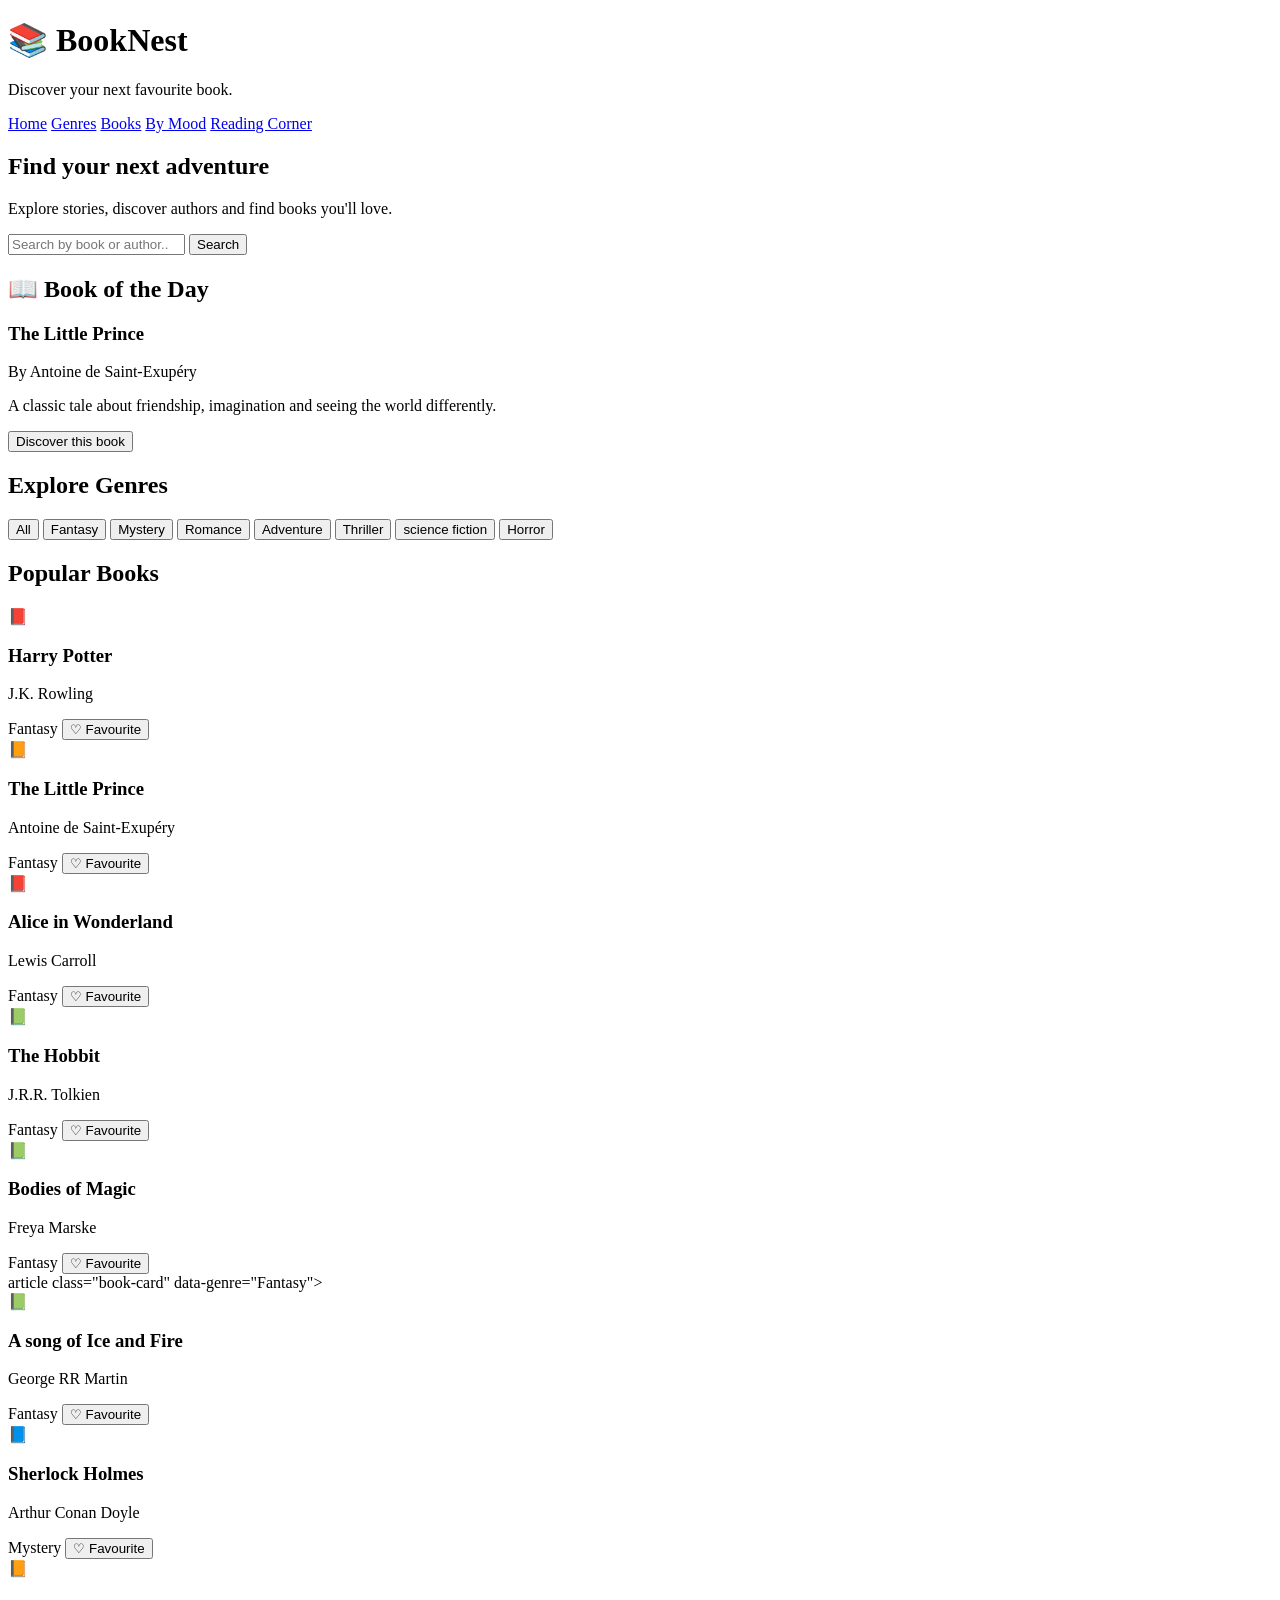
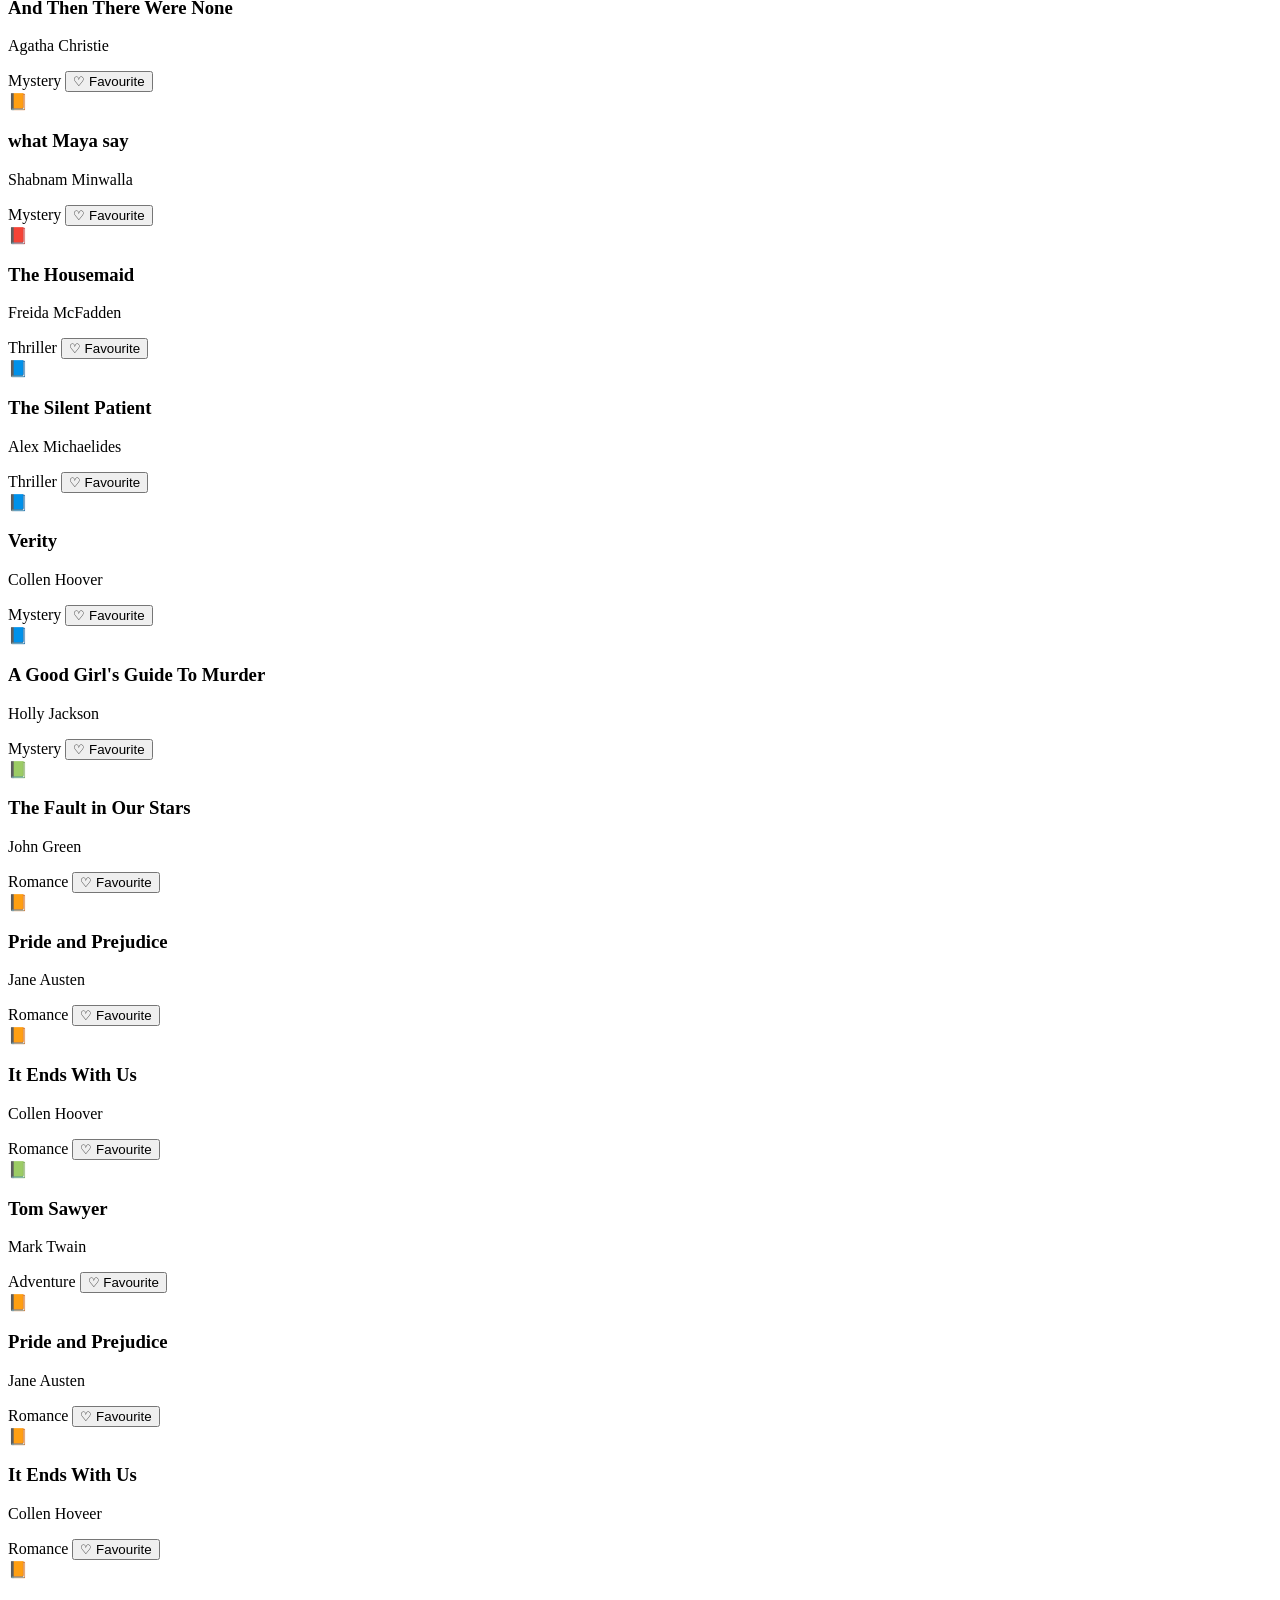
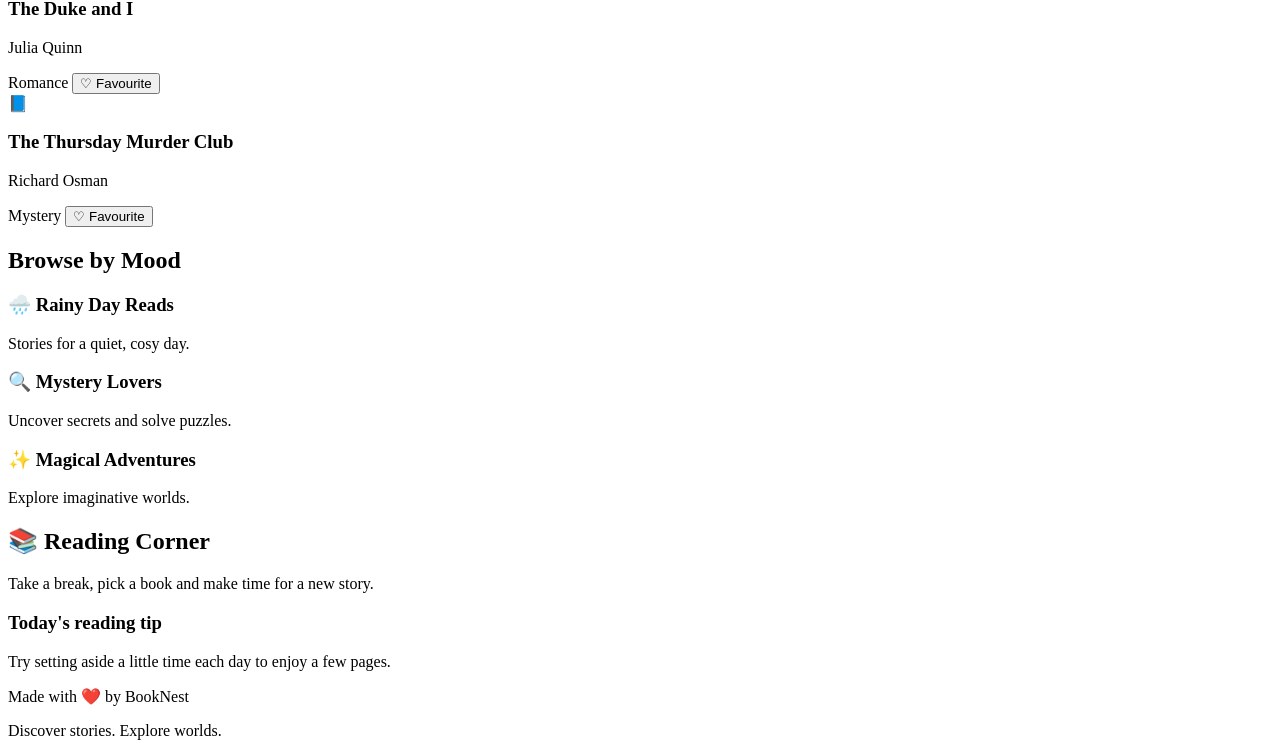
==== index.html @ 7f76382c "Initial commit" ====
<!DOCTYPE html>
<html lang="en">
<head>
    <meta charset="UTF-8">
    <meta name="viewport" content="width=device-width, initial-scale=1.0">
    <title>BookNest | Discover Your Next Read</title>
    <link rel="stylesheet" href="style.css">
</head>
<body>

    <header>
        <h1>📚 BookNest</h1>
        <p>Discover your next favourite book.</p>
        <nav>
            <a href="#home">Home</a>
            <a href="#genres">Genres</a>
            <a href="#books">Books</a>
            <a href="#moods">By Mood</a>
            <a href="#reading">Reading Corner</a>
        </nav>
        </header>

    <main id="home">
        <section class="search-section">
            <h2>Find your next adventure</h2>
            <p>Explore stories, discover authors and find books you'll love.</p>
            <input type="search" id="search"
                placeholder="Search by book or author...">
            <button type="button" id="searchButton">Search</button>
        </section>

        <section class="daily-book">
            <h2>📖 Book of the Day</h2>
            <h3>The Little Prince</h3>
            <p>By Antoine de Saint-Exupéry</p>
            <p>A classic tale about friendship, imagination and seeing the world differently.</p>
            <button type="button">Discover this book</button>
        </section>

        <section id="genres" class="genres">
            <h2>Explore Genres</h2>
            <button type="button" data-genre="All">All</button>
            <button type="button" data-genre="Fantasy">Fantasy</button>
            <button type="button" data-genre="Mystery">Mystery</button>
            <button type="button" data-genre="Romance">Romance</button>
            <button type="button" data-genre="Adventure">Adventure</button>
            <button type="button" data-genre="Thriller">Thriller</button>
            <button type="button" data-genre="Scifi">science fiction</button>
            <button type="button" data-genre="Horror">Horror</button>



        </section>

        <section id="books" class="book-section">
            <h2>Popular Books</h2>
            <div class="book-container">
                <article class="book-card" data-genre="Fantasy">
                    <div class="book-cover">📕</div>
                    <h3>Harry Potter</h3>
                    <p>J.K. Rowling</p>
                    <span>Fantasy</span>
                    <button type="button" class="favorite">♡ Favourite</button>
                </article>

                <article class="book-card" data-genre="Fantasy">
                    <div class="book-cover">📙</div>
                    <h3>The Little Prince</h3>
                    <p>Antoine de Saint-Exupéry</p>
                    <span>Fantasy</span>
                    <button type="button" class="favorite">♡ Favourite</button>
                </article>

                <article class="book-card" data-genre="Fantasy">
                    <div class="book-cover">📕</div>
                    <h3>Alice in Wonderland</h3>
                    <p>Lewis Carroll</p>
                    <span>Fantasy</span>
                    <button type="button" class="favorite">♡ Favourite</button>
                </article>


                <article class="book-card" data-genre="Fantasy">
                    <div class="book-cover">📗</div>
                    <h3>The Hobbit</h3>
                    <p>J.R.R. Tolkien</p>
                    <span>Fantasy</span>
                    <button type="button" class="favorite">♡ Favourite</button>
                </article>


                <article class="book-card" data-genre="Fantasy">
                    <div class="book-cover">📗</div>
                    <h3>Bodies of Magic</h3>
                    <p>Freya Marske</p>
                    <span>Fantasy</span>
                    <button type="button" class="favorite">♡ Favourite</button>
                </article>

                article class="book-card" data-genre="Fantasy">
                    <div class="book-cover">📗</div>
                    <h3>A song of Ice and Fire</h3>
                    <p>George RR Martin</p>
                    <span>Fantasy</span>
                    <button type="button" class="favorite">♡ Favourite</button>
                </article>

                 <article class="book-card" data-genre="Mystery">
                    <div class="book-cover">📘</div>
                    <h3>Sherlock Holmes</h3>
                    <p>Arthur Conan Doyle</p>
                    <span>Mystery</span>
                    <button type="button" class="favorite">♡ Favourite</button>
                </article>

                <article class="book-card" data-genre="Mystery">
                    <div class="book-cover">📙</div>
                    <h3>And Then There Were None</h3>
                    <p>Agatha Christie</p>
                    <span>Mystery</span>
                    <button type="button" class="favorite">♡ Favourite</button>
                </article>


                <article class="book-card" data-genre="Mystery">
                    <div class="book-cover">📙</div>
                    <h3>what Maya say</h3>
                    <p>Shabnam Minwalla</p>
                    <span>Mystery</span>
                    <button type="button" class="favorite">♡ Favourite</button>
                </article>
                <article class="book-card" data-genre="Thriller">
<div class="book-cover">📕</div>
                    <h3>The Housemaid</h3>
                    <p>Freida McFadden</p>
                    <span>Thriller</span>
                    <button type="button" class="favorite">♡ Favourite</button>
                </article>

                <article class="book-card" data-genre="Thriller">
                    <div class="book-cover">📘</div>
                    <h3>The Silent Patient</h3>
                    <p>Alex Michaelides</p>
                    <span>Thriller</span>
                    <button type="button" class="favorite">♡ Favourite</button>
                </article>

                <article class="book-card" data-genre="Thriller">
                    <div class="book-cover">📘</div>
                    <h3>Verity</h3>
                    <p>Collen Hoover</p>
                    <span>Mystery</span>
                    <button type="button" class="favorite">♡ Favourite</button>
                </article>

                <article class="book-card" data-genre="Thriller">
                    <div class="book-cover">📘</div>
                    <h3>A Good Girl's Guide To Murder</h3>
                    <p>Holly Jackson</p>
                    <span>Mystery</span>
                    <button type="button" class="favorite">♡ Favourite</button>
                </article>

                <article class="book-card" data-genre="Romance">
                    <div class="book-cover">📗</div>
                    <h3>The Fault in Our Stars</h3>
                    <p>John Green</p>
                    <span>Romance</span>
                    <button type="button" class="favorite">♡ Favourite</button>
                </article>

                <article class="book-card" data-genre="Romance">
                    <div class="book-cover">📙</div>
                    <h3>Pride and Prejudice</h3>
                    <p>Jane Austen</p>
                    <span>Romance</span>
                    <button type="button" class="favorite">♡ Favourite</button>
                </article>


                <article class="book-card" data-genre="Romance">
                    <div class="book-cover">📙</div>
                    <h3>It Ends With Us</h3>
                    <p>Collen Hoover</p>
                    <span>Romance</span>
                    <button type="button" class="favorite">♡ Favourite</button>
                </article>

                
                <article class="book-card" data-genre="Adventure">
                    <div class="book-cover">📗</div>
                    <h3>Tom Sawyer</h3>
                    <p>Mark Twain</p>
                    <span>Adventure</span>
                    <button type="button" class="favorite">♡ Favourite</button>
                </article>

                <article class="book-card" data-genre="Romance">
                    <div class="book-cover">📙</div>
                    <h3>Pride and Prejudice</h3>
                    <p>Jane Austen</p>
                    <span>Romance</span>
                    <button type="button" class="favorite">♡ Favourite</button>
                </article>

                <article class="book-card" data-genre="Romance">
                    <div class="book-cover">📙</div>
                    <h3>It Ends With Us</h3>
                    <p>Collen Hoveer</p>
                    <span>Romance</span>
                    <button type="button" class="favorite">♡ Favourite</button>
                </article>


                <article class="book-card" data-genre="Romance">
                    <div class="book-cover">📙</div>
                    <h3>The Duke and I</h3>
                    <p>Julia Quinn</p>
                    <span>Romance</span>
                    <button type="button" class="favorite">♡ Favourite</button>
                </article>


                

                <article class="book-card" data-genre="Mystery">
                    <div class="book-cover">📘</div>
                    <h3>The Thursday Murder Club</h3>
                    <p>Richard Osman</p>
                    <span>Mystery</span>
                    <button type="button" class="favorite">♡ Favourite</button>
                </article>
              </div>
                
</section>

        <section id="moods" class="moods">
            <h2>Browse by Mood</h2>
            <div class="mood-container">
                <article>
                    <h3>🌧️ Rainy Day Reads</h3>
                    <p>Stories for a quiet, cosy day.</p>
                </article>
                <article>
                    <h3>🔍 Mystery Lovers</h3>
                    <p>Uncover secrets and solve puzzles.</p>
                </article>
                <article>
                    <h3>✨ Magical Adventures</h3>
                    <p>Explore imaginative worlds.</p>
                </article>
            </div>
        </section>

        <section id="reading" class="reading">
            <h2>📚 Reading Corner</h2>
            <p>Take a break, pick a book and make time for a new story.</p>
            <h3>Today's reading tip</h3>
            <p>Try setting aside a little time each day to enjoy a few pages.</p>
        </section>
    </main>

    <footer>
        <p>Made with ❤️ by BookNest</p>
        <p>Discover stories. Explore worlds.</p>
    </footer>

    <script src="script.js"></script>
</body>
</html>
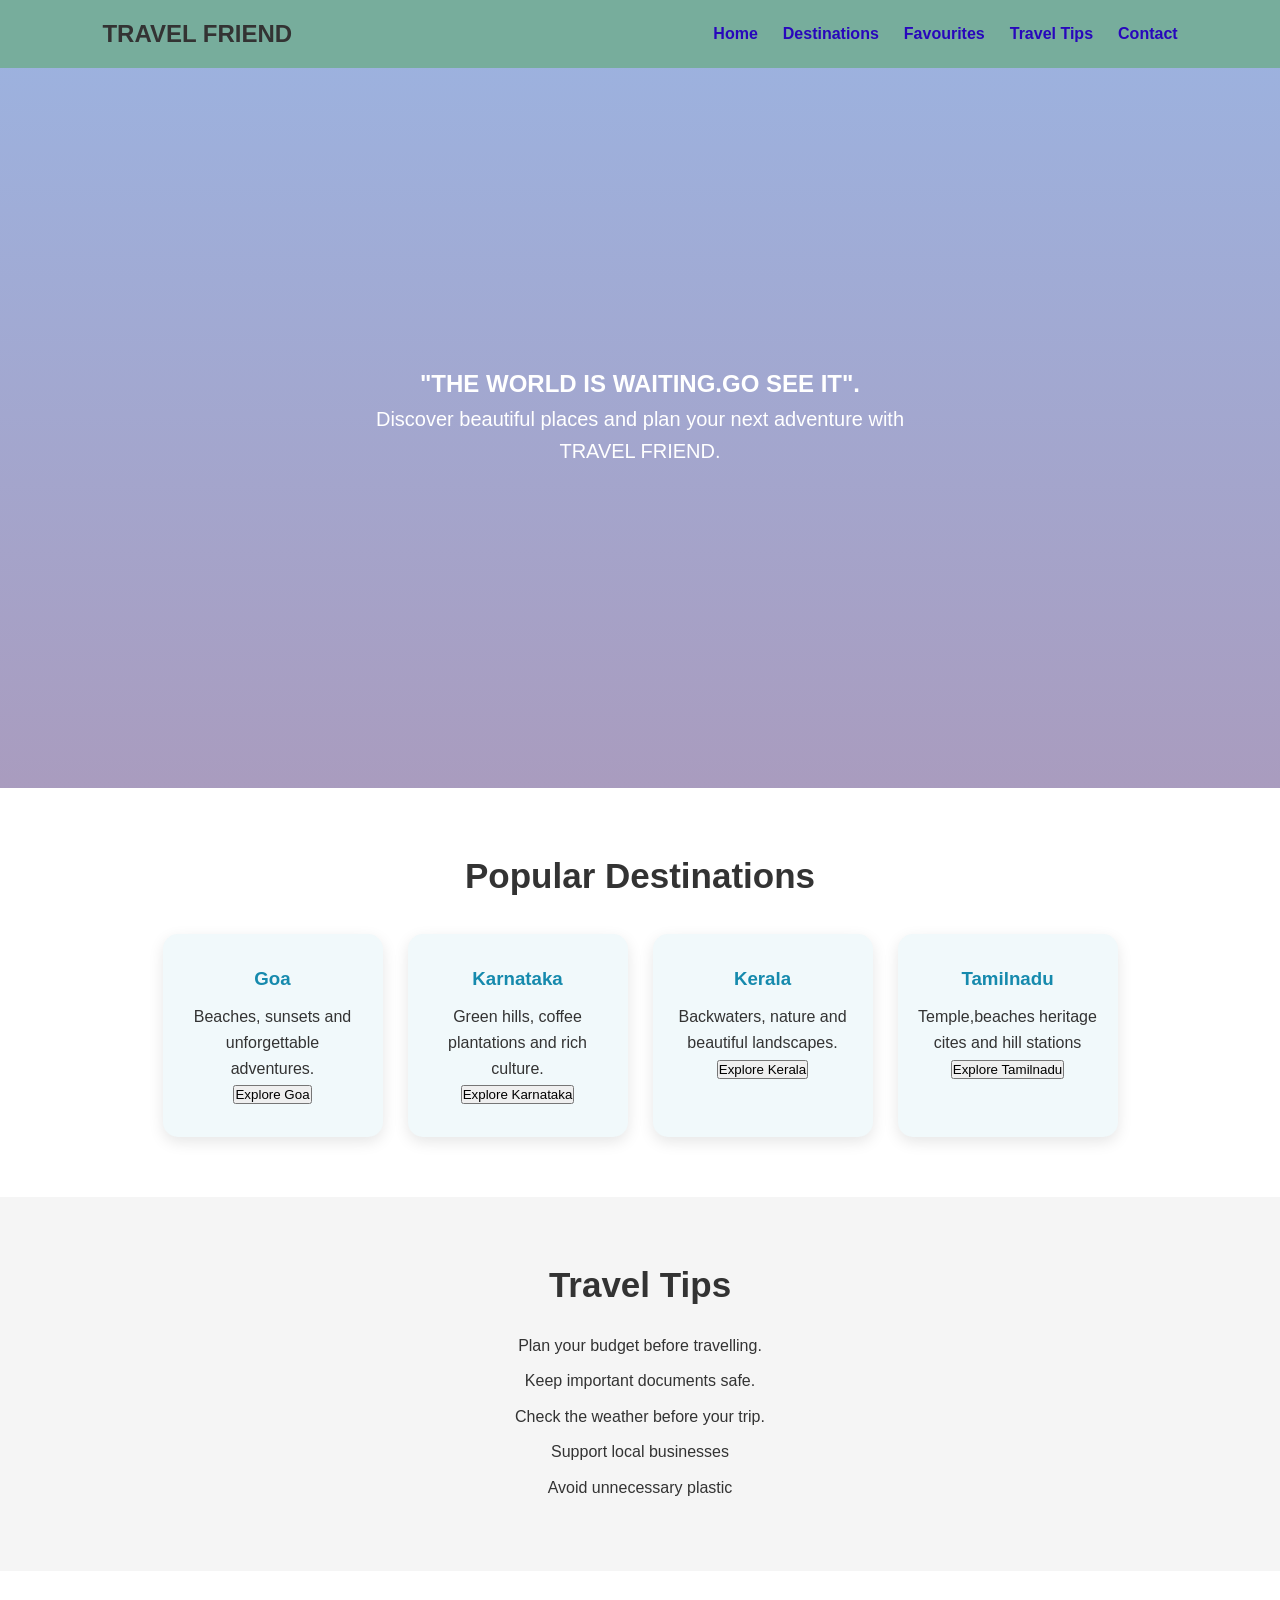
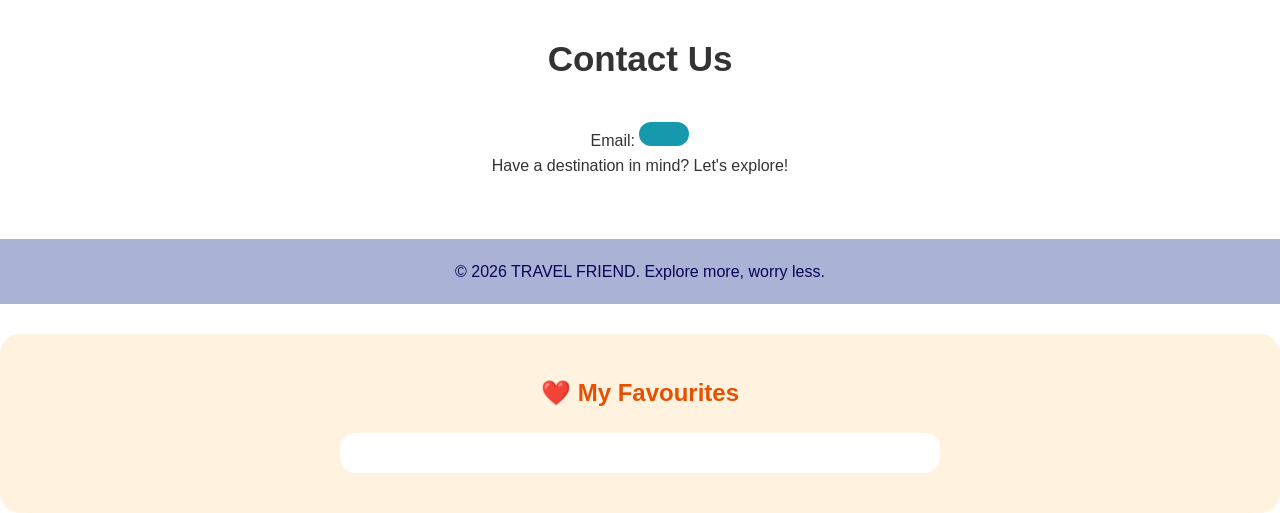
==== commit c943df3a: "travelfriend" ====
--- a/index.html
+++ b/index.html
@@ -1,273 +1,823 @@
+
 <!DOCTYPE html>
 <html lang="en">
 <head>
-    <meta charset="UTF-8">
+    <meta charset="UTF-8"> 
     <meta name="viewport" content="width=device-width, initial-scale=1.0">
-    <title>BookNest | Discover Your Next Read</title>
-    <link rel="stylesheet" href="style.css">
+
+    <title>TRAVEL FRIEND | Explore the World with Us</title>
+
+    <link rel="stylesheet"
+     href="style.css">
 </head>
+
 <body>
 
     <header>
-        <h1>📚 BookNest</h1>
-        <p>Discover your next favourite book.</p>
         <nav>
-            <a href="#home">Home</a>
-            <a href="#genres">Genres</a>
-            <a href="#books">Books</a>
-            <a href="#moods">By Mood</a>
-            <a href="#reading">Reading Corner</a>
+            <h1>TRAVEL FRIEND</h1>
+<ul>
+                <li><a href="#home">Home</a></li>
+                <li><a href="#destinations">Destinations</a></li>
+                <li><a href="#favourites">
+                    Favourites</a></li>
+                </a></li>
+                <li><a href="#tips">Travel Tips</a></li>
+                <li><a href="#contact">Contact</a></li>
+            </ul>
         </nav>
-        </header>
-
-    <main id="home">
-        <section class="search-section">
-            <h2>Find your next adventure</h2>
-            <p>Explore stories, discover authors and find books you'll love.</p>
-            <input type="search" id="search"
-                placeholder="Search by book or author...">
-            <button type="button" id="searchButton">Search</button>
-        </section>
-
-        <section class="daily-book">
-            <h2>📖 Book of the Day</h2>
-            <h3>The Little Prince</h3>
-            <p>By Antoine de Saint-Exupéry</p>
-            <p>A classic tale about friendship, imagination and seeing the world differently.</p>
-            <button type="button">Discover this book</button>
-        </section>
-
-        <section id="genres" class="genres">
-            <h2>Explore Genres</h2>
-            <button type="button" data-genre="All">All</button>
-            <button type="button" data-genre="Fantasy">Fantasy</button>
-            <button type="button" data-genre="Mystery">Mystery</button>
-            <button type="button" data-genre="Romance">Romance</button>
-            <button type="button" data-genre="Adventure">Adventure</button>
-            <button type="button" data-genre="Thriller">Thriller</button>
-            <button type="button" data-genre="Scifi">science fiction</button>
-            <button type="button" data-genre="Horror">Horror</button>
-
-
-
-        </section>
-
-        <section id="books" class="book-section">
-            <h2>Popular Books</h2>
-            <div class="book-container">
-                <article class="book-card" data-genre="Fantasy">
-                    <div class="book-cover">📕</div>
-                    <h3>Harry Potter</h3>
-                    <p>J.K. Rowling</p>
-                    <span>Fantasy</span>
-                    <button type="button" class="favorite">♡ Favourite</button>
-                </article>
-
-                <article class="book-card" data-genre="Fantasy">
-                    <div class="book-cover">📙</div>
-                    <h3>The Little Prince</h3>
-                    <p>Antoine de Saint-Exupéry</p>
-                    <span>Fantasy</span>
-                    <button type="button" class="favorite">♡ Favourite</button>
-                </article>
-
-                <article class="book-card" data-genre="Fantasy">
-                    <div class="book-cover">📕</div>
-                    <h3>Alice in Wonderland</h3>
-                    <p>Lewis Carroll</p>
-                    <span>Fantasy</span>
-                    <button type="button" class="favorite">♡ Favourite</button>
-                </article>
-
-
-                <article class="book-card" data-genre="Fantasy">
-                    <div class="book-cover">📗</div>
-                    <h3>The Hobbit</h3>
-                    <p>J.R.R. Tolkien</p>
-                    <span>Fantasy</span>
-                    <button type="button" class="favorite">♡ Favourite</button>
-                </article>
-
-
-                <article class="book-card" data-genre="Fantasy">
-                    <div class="book-cover">📗</div>
-                    <h3>Bodies of Magic</h3>
-                    <p>Freya Marske</p>
-                    <span>Fantasy</span>
-                    <button type="button" class="favorite">♡ Favourite</button>
-                </article>
-
-                article class="book-card" data-genre="Fantasy">
-                    <div class="book-cover">📗</div>
-                    <h3>A song of Ice and Fire</h3>
-                    <p>George RR Martin</p>
-                    <span>Fantasy</span>
-                    <button type="button" class="favorite">♡ Favourite</button>
-                </article>
-
-                 <article class="book-card" data-genre="Mystery">
-                    <div class="book-cover">📘</div>
-                    <h3>Sherlock Holmes</h3>
-                    <p>Arthur Conan Doyle</p>
-                    <span>Mystery</span>
-                    <button type="button" class="favorite">♡ Favourite</button>
-                </article>
-
-                <article class="book-card" data-genre="Mystery">
-                    <div class="book-cover">📙</div>
-                    <h3>And Then There Were None</h3>
-                    <p>Agatha Christie</p>
-                    <span>Mystery</span>
-                    <button type="button" class="favorite">♡ Favourite</button>
-                </article>
-
-
-                <article class="book-card" data-genre="Mystery">
-                    <div class="book-cover">📙</div>
-                    <h3>what Maya say</h3>
-                    <p>Shabnam Minwalla</p>
-                    <span>Mystery</span>
-                    <button type="button" class="favorite">♡ Favourite</button>
-                </article>
-                <article class="book-card" data-genre="Thriller">
-<div class="book-cover">📕</div>
-                    <h3>The Housemaid</h3>
-                    <p>Freida McFadden</p>
-                    <span>Thriller</span>
-                    <button type="button" class="favorite">♡ Favourite</button>
-                </article>
-
-                <article class="book-card" data-genre="Thriller">
-                    <div class="book-cover">📘</div>
-                    <h3>The Silent Patient</h3>
-                    <p>Alex Michaelides</p>
-                    <span>Thriller</span>
-                    <button type="button" class="favorite">♡ Favourite</button>
-                </article>
-
-                <article class="book-card" data-genre="Thriller">
-                    <div class="book-cover">📘</div>
-                    <h3>Verity</h3>
-                    <p>Collen Hoover</p>
-                    <span>Mystery</span>
-                    <button type="button" class="favorite">♡ Favourite</button>
-                </article>
-
-                <article class="book-card" data-genre="Thriller">
-                    <div class="book-cover">📘</div>
-                    <h3>A Good Girl's Guide To Murder</h3>
-                    <p>Holly Jackson</p>
-                    <span>Mystery</span>
-                    <button type="button" class="favorite">♡ Favourite</button>
-                </article>
-
-                <article class="book-card" data-genre="Romance">
-                    <div class="book-cover">📗</div>
-                    <h3>The Fault in Our Stars</h3>
-                    <p>John Green</p>
-                    <span>Romance</span>
-                    <button type="button" class="favorite">♡ Favourite</button>
-                </article>
-
-                <article class="book-card" data-genre="Romance">
-                    <div class="book-cover">📙</div>
-                    <h3>Pride and Prejudice</h3>
-                    <p>Jane Austen</p>
-                    <span>Romance</span>
-                    <button type="button" class="favorite">♡ Favourite</button>
-                </article>
-
-
-                <article class="book-card" data-genre="Romance">
-                    <div class="book-cover">📙</div>
-                    <h3>It Ends With Us</h3>
-                    <p>Collen Hoover</p>
-                    <span>Romance</span>
-                    <button type="button" class="favorite">♡ Favourite</button>
-                </article>
-
-                
-                <article class="book-card" data-genre="Adventure">
-                    <div class="book-cover">📗</div>
-                    <h3>Tom Sawyer</h3>
-                    <p>Mark Twain</p>
-                    <span>Adventure</span>
-                    <button type="button" class="favorite">♡ Favourite</button>
-                </article>
-
-                <article class="book-card" data-genre="Romance">
-                    <div class="book-cover">📙</div>
-                    <h3>Pride and Prejudice</h3>
-                    <p>Jane Austen</p>
-                    <span>Romance</span>
-                    <button type="button" class="favorite">♡ Favourite</button>
-                </article>
-
-                <article class="book-card" data-genre="Romance">
-                    <div class="book-cover">📙</div>
-                    <h3>It Ends With Us</h3>
-                    <p>Collen Hoveer</p>
-                    <span>Romance</span>
-                    <button type="button" class="favorite">♡ Favourite</button>
-                </article>
-
-
-                <article class="book-card" data-genre="Romance">
-                    <div class="book-cover">📙</div>
-                    <h3>The Duke and I</h3>
-                    <p>Julia Quinn</p>
-                    <span>Romance</span>
-                    <button type="button" class="favorite">♡ Favourite</button>
-                </article>
-
-
-                
-
-                <article class="book-card" data-genre="Mystery">
-                    <div class="book-cover">📘</div>
-                    <h3>The Thursday Murder Club</h3>
-                    <p>Richard Osman</p>
-                    <span>Mystery</span>
-                    <button type="button" class="favorite">♡ Favourite</button>
-                </article>
-              </div>
-                
+    </header>
+
+
+    <main>
+
+        <section id="home">
+            <h2>"THE WORLD IS WAITING.GO SEE IT".</h2>
+
+            <p>
+                Discover beautiful places and plan your next adventure
+                with TRAVEL FRIEND.
+            </p>
+
+            
 </section>
 
-        <section id="moods" class="moods">
-            <h2>Browse by Mood</h2>
-            <div class="mood-container">
-                <article>
-                    <h3>🌧️ Rainy Day Reads</h3>
-                    <p>Stories for a quiet, cosy day.</p>
-                </article>
-                <article>
-                    <h3>🔍 Mystery Lovers</h3>
-                    <p>Uncover secrets and solve puzzles.</p>
-                </article>
-                <article>
-                    <h3>✨ Magical Adventures</h3>
-                    <p>Explore imaginative worlds.</p>
-                </article>
+
+        <section id="destinations">
+
+            <h2>Popular Destinations</h2>
+
+            <div class="destination-container">
+
+                <div class="destination-card">
+                    <h3>Goa</h3>
+                    <p>Beaches, sunsets and unforgettable adventures.</p>
+                    <button 
+                    onclick="showGoa()">Explore Goa </button>
+                </div>
+
+                <div class="destination-card">
+                    <h3>Karnataka</h3>
+                    <p>Green hills, coffee plantations and rich culture.</p>
+                    <button
+                    onclick="showKarnataka()">Explore Karnataka</button>
+                    
+                </div>
+
+<div class="destination-card">
+                    <h3>Kerala</h3>
+                    <p>Backwaters, nature and beautiful landscapes.</p>
+                    <button
+                    onclick="showKerala()">Explore Kerala</button>
+                </div>
+<div class="destination-card">
+             <h3>Tamilnadu</h3>
+             <p>Temple,beaches heritage cites and hill stations</p>
+             <button
+               onclick="showTamilnadu()">Explore Tamilnadu</button>
+             </div>
             </div>
         </section>
-
-        <section id="reading" class="reading">
-            <h2>📚 Reading Corner</h2>
-            <p>Take a break, pick a book and make time for a new story.</p>
-            <h3>Today's reading tip</h3>
-            <p>Try setting aside a little time each day to enjoy a few pages.</p>
+<!-- Goa Details Section -->
+
+            
+        
+        <section id="goa-details"
+        style="display: none;">
+
+    <h2>🌴 Explore Goa</h2>
+
+    <h3>🏖️ Beaches</h3>
+
+    <div class="goa-container">
+        <!-- Palolem -->
+        <div class="goa-card"
+            data-name="Palolem Beach">
+            <img src="images/Palolembeachgoa.jpg" alt="Palolem Beach">
+            <h3>🏖️ Palolem Beach</h3>
+            <p>⭐ 4.6/5</p>
+            <p>A beautiful and peaceful beach known for its scenic coastline and sunsets.</p>
+            <button class="favorite-btn" onclick="addFavourite(this)">
+    ♡ Add to Favourites
+</button>
+        </div>
+
+        <!-- Baga -->
+        <div class="goa-card"
+            data-name="Baga Beach">
+            <img src="images/Bagabeachgoa.jpg" alt="Baga Beach">
+            <h3>🏖️ Baga Beach</h3>
+            <p>⭐ 4.3/5</p>
+            <p>A lively beach with cafés, activities and a vibrant atmosphere.</p>
+            <button class="favorite-btn" onclick="addFavourite(this)">
+    ♡ Add to Favourites
+</button>
+        </div>
+
+        <!-- Arambol -->
+        <div class="goa-card"
+            data-name="Arambol Beach">
+            <img src="images/Arambolbeachgoa.jpg" alt="Arambol Beach">
+            <h3>🌴 Arambol Beach</h3>
+            <p>⭐ 4.5/5</p>
+            <p>A relaxed beach known for its scenic surroundings and sunsets.</p>
+            <button class="favorite-btn" onclick="addFavourite(this)">
+    ♡ Add to Favourites
+</button>
+        </div>
+    </div>
+
+
+    <h3>☕ Cafés</h3>
+
+    <div class="goa-container">
+
+        <div class="goa-card"
+            data-name="Cafe de">
+            <img src="images/cafedegoa.jpg" alt="Cafe de">
+            <h3>☕ Cafe de</h3>
+            <p>₹200-1,000 per Person</p>
+            <p>Cozy cafe offering a variety of sandwitches and coffee</p>
+            <p>⭐ 4.4/5</p>
+            <button class="favorite-btn" onclick="addFavourite(this)">
+    ♡ Add to Favourites
+</button>
+        </div>
+
+        <div class="goa-card"
+            data-name="Antonica Cafe">
+            <img src="images/Antoniccafegoa.jpg" alt="Antonica Cafe">
+            <h3>☕ Antonica Cafe</h3>
+            <P>₹400-1500 per Person</P>
+            <p>Bali inspired Asthetics with open air decks and roof seatings</p>
+            <p>⭐ 4.3/5</p>
+            <button class="favorite-btn" onclick="addFavourite(this)">
+    ♡ Add to Favourites
+</button>
+        </div>
+
+    </div>
+
+
+    <h3>🌊 Water Rides & Experiences</h3>
+
+    <div class="goa-container">
+
+        <div class="goa-card"
+            data-name="Konkan Explores">
+            <img src="images/konkanexplorers.jpg" alt="Konkan Explores">
+            <h3>🚤 Konkan Explores</h3>
+            <p>Professional Goan tour operator providing guided yacht cruises,kayaking,and paddleboarding adventures</p>
+            <p>⭐ 4.5/5</p>
+            <button class="favorite-btn" onclick="addFavourite(this)">
+    ♡ Add to Favourites
+</button>
+        </div>
+
+        <div class="goa-card"
+            data-name="Jet Flyers">
+            <img src="images/jetflyer.jpg" alt="Jet Flyers">
+            <h3>🚀 Jet Flyers</h3>
+            <p>Start from ₹1,500</p>
+            <p>Offers Jetflyer water-Propplrd jetpack experience starting at ₹3,899 per person for 10 mins to 20 mins session</p>
+            <p>⭐ 4.4/5</p>
+            <button class="favorite-btn" onclick="addFavourite(this)">
+    ♡ Add to Favourites
+</button>
+        </div>
+
+        <div class="goa-card"
+            data-name="Scuba Diving">
+            <img src="images/scuba.jpg" alt="Scuba Diving">
+            <h3>🤿 Scuba Diving</h3>
+            <p>₹1,200-1700 per Person for single day experience </p>
+            <P>Professional certification course ranges from ₹23,000-36,000</P>
+            <p>⭐ 4.5/5</p>
+            <button class="favorite-btn" onclick="addFavourite(this)">
+    ♡ Add to Favourites
+</button>
+        </div>
+
+    </div>
+    
+    <!-- VIEWPOINTS -->
+
+    <h3>🌅 Viewpoints & Scenic Places</h3>
+
+    <div class="goa-container">
+
+        <div class="goa-card"
+            data-name="Dona Paula">
+            <img src="images/donapaula.jpg" alt="Dona Paula">
+            <h3>🌅 Dona Paula</h3>
+            <p>Beautiful sea views and a popular scenic spot in Goa.</p>
+            <button class="favorite-btn" onclick="addFavourite(this)">
+    ♡ Add to Favourites
+</button>
+        </div>
+
+        <div class="goa-card"
+            data-name="Chapora Fort">
+            <img src="images/chaporafort.jpg" alt="Chapora Fort">
+            <h3>🏰 Chapora Fort</h3>
+            <p>Historic fort offering beautiful views of the coastline.</p>
+            <button class="favorite-btn" onclick="addFavourite(this)">
+    ♡ Add to Favourites
+</button>
+        </div>
+
+        <div class="goa-card"
+            data-name="Fort Aguada">
+            <img src="images/aguadagoa.jpg" alt="Fort Aguada">
+            <h3>🏰 Fort Aguada</h3>
+            <p>A historic fort with views of the Arabian Sea.</p>
+            <button class="favorite-btn" onclick="addFavourite(this)">
+    ♡ Add to Favourites
+</button>
+        </div>
+
+        <div class="goa-card"
+            data-name="Cabo de Rama">
+            <img src="images/caboderama.jpg" alt="Cabo de Rama">
+            <h3>🌊 Cabo de Rama</h3>
+            <p>A scenic coastal location surrounded by nature.</p>
+            <button class="favorite-btn" onclick="addFavourite(this)">
+    ♡ Add to Favourites
+</button>
+        </div>
+
+    </div>
+
+
+    <!-- FAMOUS CHURCHES -->
+
+    <h3>⛪ Famous Churches</h3>
+
+    <div class="goa-container">
+
+        <div class="goa-card"
+            data-name="Basilica of Bom Jesus">
+            <img src="images/basilica.jpg" alt="Basilica of Bom Jesus">
+            <h3>⛪ Basilica of Bom Jesus</h3>
+            <p>One of Goa's most famous historic churches.</p>
+            <button class="favorite-btn" onclick="addFavourite(this)">
+    ♡ Add to Favourites
+</button>
+        </div>
+
+        <div class="goa-card"
+            data-name="Se Cathedral">
+            <img src="images/secathedral.jpg" alt="Se Cathedral">
+            <h3>⛪ Se Cathedral</h3>
+            <p>A magnificent historic church in Old Goa.</p>
+            <button class="favorite-btn" onclick="addFavourite(this)">
+    ♡ Add to Favourites
+</button>
+        </div>
+
+        <div class="goa-card"
+            data-name=" Our Lady of Immaculate Conception">
+            <img src="images/ourlady.jpg" alt="Panaji Church">
+            <h3>⛪ Our Lady of Immaculate Conception</h3>
+            <p>A famous church and landmark in Panaji.</p>
+            <button class="favorite-btn" onclick="addFavourite(this)">
+    ♡ Add to Favourites
+</button>
+        </div>
+
+        <div class="goa-card"
+            data-name="St. Alex Church">
+            <img src="images/alexchurch.jpg" alt="St Alex Church">
+            <h3>⛪ St. Alex Church</h3>
+            <p>A beautiful historic church in Goa.</p>
+            <button class="favorite-btn" onclick="addFavourite(this)">
+    ♡ Add to Favourites
+</button>
+        </div>
+
+    </div>
+
+
+    <!-- WATERFALLS -->
+
+    <h3>💦 Waterfalls</h3>
+
+    <div class="goa-container">
+
+        <div class="goa-card"
+            data-name="Dudhsagar Waterfalls">
+            <img src="images/dudhsagarfalls.jpg" alt="Dudhsagar Waterfalls">
+            <h3>💦 Dudhsagar Waterfalls</h3>
+            <p>One of Goa's most famous natural attractions.</p>
+            <button class="favorite-btn" onclick="addFavourite(this)">
+    ♡ Add to Favourites
+</button>
+        </div>
+
+        <div class="goa-card"
+            data-name="Tambdi Surla Waterfall">
+            <img src="images/tambdifalls.jpg" alt="Tambdi Surla Waterfall">
+            <h3>💦 Tambdi Surla Waterfall</h3>
+            <p>A beautiful waterfall surrounded by greenery.</p>
+            <button class="favorite-btn" onclick="addFavourite(this)">
+    ♡ Add to Favourites
+</button>
+        </div>
+
+        <div class="goa-card"
+            data-name="Harvalem Waterfall">
+            <img src="images/harvalemfalls.jpg" alt="Harvalem Waterfall">
+            <h3>💦 Harvalem Waterfall</h3>
+            <p>A scenic waterfall surrounded by lush green surroundings.</p>
+            <button class="favorite-btn" onclick="addFavourite(this)">
+    ♡ Add to Favourites
+</button>
+        </div>
+
+    </div>
+
+
+    <!-- HERITAGE & CITIES -->
+
+    <h3>🏛️ Heritage & Cities</h3>
+
+    <div class="goa-container">
+
+        <div class="goa-card"
+            data-name="Old Goa">
+            
+            <img src="images/ooldgoa.jpg" alt="Old Goa">
+            <h3>🏛️ Old Goa</h3>
+            <p>Explore Goa's historic churches, monuments and heritage.</p>
+            <button class="favorite-btn" onclick="addFavourite(this)">
+    ♡ Add to Favourites
+</button>
+        </div>
+
+        <div class="goa-card"
+            data-name="Panaji">
+            <img src="images/panaji.jpg" alt="Panaji">
+            <h3>🏙️ Panaji</h3>
+            <p>Goa's capital city, known for its heritage streets and riverside views.</p>
+            <button class="favorite-btn" onclick="addFavourite(this)">
+    ♡ Add to Favourites
+</button>
+        </div>
+
+        <div class="goa-card"
+            data-name="Fontainhas">
+            <img src="images/font.jpg" alt="Fontainhas">
+            <h3>🏘️ Fontainhas</h3>
+            <p>Explore colourful Portuguese-style houses and heritage streets.</p>
+            <button class="favorite-btn" onclick="addFavourite(this)">
+    ♡ Add to Favourites
+</button>
+        
+    </section>
+
+
+<section id="kerala-details"
+style="display: none;">
+   
+    <h2>🌴 Explore Kerala</h2>
+
+    <!-- BEACHES -->
+    <h3>🏖️ Beaches</h3>
+
+    <div class="kerala-container">
+
+        <div class="kerala-card"
+            data-name="Varkala Beach">
+            <img src="images/varkalabeachkerala.jpg" alt="Varkala Beach">
+            <h3>🏖️ Varkala Beach</h3>
+            <p>Famous for its dramatic cliffside views and beautiful coastline.</p>
+            <button class="favorite-btn" onclick="addFavourite(this)">
+    ♡ Add to Favourites
+</button>
+        </div>
+
+        <div class="kerala-card"
+            data-name="Kovalam Beach">
+            <img src="images/kovalambeachkerala.jpg" alt="Kovalam Beach">
+            <h3>🏖️ Kovalam Beach</h3>
+            <p>A popular beach destination known for its coastal scenery.</p>
+            <button class="favorite-btn" onclick="addFavourite(this)">
+    ♡ Add to Favourites
+</button>
+        </div>
+
+        <div class="kerala-card"
+            data-name="Cherai Beach">
+            <img src="images/ccherai.jpg" alt="Bekal Beach">
+            <h3>🏖️ Cherai Beach</h3>
+            <p>A scenic beach near the Cherai beach.</p>
+            <button class="favorite-btn" onclick="addFavourite(this)">
+    ♡ Add to Favourites
+</button>
+        </div>
+
+    </div>
+
+
+    <!-- BACKWATERS -->
+    <h3>🚤 Backwaters</h3>
+
+    <div class="kerala-container">
+
+        <div class="kerala-card"
+            data-name=" Alappuzha Backwaters">
+            <img src="images/alleppeybackwaters.jpg" alt="Alappuzha Backwaters">
+            <h3>🚤 Alappuzha Backwaters</h3>
+            <p>Explore Kerala's famous waterways and traditional houseboats.</p>
+            <button class="favorite-btn" onclick="addFavourite(this)">
+    ♡ Add to Favourites
+</button>
+        </div>
+
+        <div class="kerala-card"
+            data-name="Kumarakom">
+            <img src="images/kumarakombackwaterskerala.jpg" alt="Kumarakom">
+            <h3>🌴 Kumarakom</h3>
+            <p>A peaceful backwater destination beside Vembanad Lake.</p>
+            <button class="favorite-btn" onclick="addFavourite(this)">
+    ♡ Add to Favourites
+</button>
+        </div>
+
+        <div class="kerala-card"
+            data-name="Ashtamudi Lake">
+            <img src="images/ashtamudibackwatres.jpg" alt="Ashtamudi Lake">
+            <h3>🌊 Ashtamudi Lake</h3>
+            <p>A beautiful lake and major backwater destination in Kollam.</p>
+            <button class="favorite-btn" onclick="addFavourite(this)">
+    ♡ Add to Favourites
+</button>
+        </div>
+
+    </div>
+
+
+    <!-- HERITAGE -->
+    <h3>🏛️ Heritage Sites</h3>
+
+    <div class="kerala-container">
+
+        <div class="kerala-card"
+            data-name="Palakkad Fort">
+            <img src="images/palakkadfort.jpg" alt="Palakkad fort">
+            <h3>🏛️ Palakkad Fort</h3>
+            <p>Explore historic streets, colonial architecture and cultural landmarks.</p>
+            <button class="favorite-btn" onclick="addFavourite(this)">
+    ♡ Add to Favourites
+</button>
+        </div>
+
+        <div class="kerala-card"
+          data-name="Bekal Fort">
+            <img src="images/bekalfortkerala.jpg" alt="Bekal Fort">
+            <h3>🏰 Bekal Fort</h3>
+            <p>A historic coastal fort overlooking the Arabian Sea.</p>
+            <button class="favorite-btn" onclick="addFavourite(this)">
+    ♡ Add to Favourites
+</button>
+        </div>
+
+        <div class="kerala-card"
+        data-name="Edukki caves">
+            <img src="images/edukkicaves.jpg" alt="Edukki caves">
+            <h3>🪨 Edukki caves</h3>
+            <p>Famous for ancient rock carvings and archaeological importance.</p>
+            <button class="favorite-btn" onclick="addFavourite(this)">
+    ♡ Add to Favourites
+</button>
+        </div>
+
+    </div>
+
+
+    <!-- HILL STATIONS -->
+    <h3>⛰️ Hill Stations</h3>
+
+    <div class="kerala-container">
+
+        <div class="goa-card"
+            data-name="Munnar">
+            <img src="images/munnar.jpg" alt="Munnar">
+            <h3>⛰️ Munnar</h3>
+            <p>Famous for tea plantations, misty hills and scenic landscapes.</p>
+            <button class="favorite-btn" onclick="addFavourite(this)">
+    ♡ Add to Favourites
+</button>
+        </div>
+
+        <div class="kerala-card"
+            data-name="Wayanad">
+            <img src="images/wayanad.jpg" alt="Wayanad">
+            <h3>🌿 Wayanad</h3>
+            <p>A green hill region known for forests, plantations and nature.</p>
+            <button class="favorite-btn" onclick="addFavourite(this)">
+    ♡ Add to Favourites
+</button>
+        </div>
+
+        <div class="kerala-card"
+            data-name="Vagamon">
+            <img src="images/vagamon.jpg" alt="Vagamon">
+            <h3>🌄 Vagamon</h3>
+            <p>A peaceful hill destination surrounded by green landscapes.</p>
+            <button class="favorite-btn" onclick="addFavourite(this)">
+    ♡ Add to Favourites
+</button>
+        </div>
+
+    </div>
+    </section>
+
+    <section id="karnataka-details" 
+    style="display: none;">
+
+    <h2>🌿 Explore Karnataka</h2>
+
+    <!-- Historic Places -->
+    <h3>🏛️ Historic Places</h3>
+
+    <div class="karnataka-container">
+
+        <div class="karnataka-card"
+            data-name="Hampi">
+            <img src="images/hampi.jpg" alt="Hampi">
+            <h4>Hampi</h4>
+            <p>Explore ancient ruins, temples and the fascinating history of the Vijayanagara Empire.</p>
+            <button class="favorite-btn" onclick="addFavourite(this)">
+    ♡ Add to Favourites
+</button>
+        </div>
+        
+</button>
+
+        <div class="karnataka-card"
+            data-name="Mysore Palace">
+            <img src="images/mysorepalace.jpg" alt="Mysore Palace">
+            <h4>Mysore Palace</h4>
+            <p>A magnificent palace known for its royal architecture and rich heritage.</p>
+            <button class="favorite-btn" onclick="addFavourite(this)">
+    ♡ Add to Favourites
+</button>
+        </div>
+        
+</button>
+
+        <div class="karnataka-card"
+        data-name="Badami Caves">
+            <img src="images/badamicaves.jpg" alt="Badami Caves">
+            <h4>Badami Caves</h4>
+            <p>Discover impressive rock-cut caves and ancient temple architecture.</p>
+            <button class="favorite-btn" onclick="addFavourite(this)">
+    ♡ Add to Favourites
+</button>
+        </div>
+
+    </div>
+
+
+    <!-- Viewpoints and Hill Stations -->
+    <h3>⛰️ Viewpoints & Hill Stations</h3>
+
+    <div class="karnataka-container">
+
+        <div class="karnataka-card"
+            data-name="Chikmagaluru">
+            <img src="images/chikmagakur.jpg" alt="Chikmagalur">
+            <h4>Chikmagaluru</h4>
+            <p>Enjoy beautiful hills, coffee plantations and peaceful mountain views.</p>
+            <button class="favorite-btn" onclick="addFavourite(this)">
+    ♡ Add to Favourites
+</button>
+        </div>
+
+        <div class="karnataka-card"
+        data-name="Kudremukha">
+            <img src="images/kudremukha.jpg" alt="Kudremukh">
+            <h4>Kudremukha</h4>
+            <p>A scenic mountain region surrounded by green landscapes and forests.</p>
+            <button class="favorite-btn" onclick="addFavourite(this)">
+    ♡ Add to Favourites
+</button>
+        </div>
+
+        <div class="karnataka-card"
+        data-name="Nandi Hills">
+            <img src="images/nandihills.jpg" alt="Nandi Hills">
+            <h4>Nandi Hills</h4>
+            <p>A popular viewpoint offering beautiful sunrise and hilltop views.</p>
+            <button class="favorite-btn" onclick="addFavourite(this)">
+    ♡ Add to Favourites
+</button>
+        </div>
+
+    </div>
+
+
+    <!-- Wildlife and Nature Sanctuaries -->
+    <h3>🐘 Wildlife & Nature Sanctuaries</h3>
+
+    <div class="karnataka-container">
+
+        <div class="karnataka-card"
+            data-name="Bandipura National Park">
+            <img src="images/bandipura.jpg" alt="Bandipur National Park">
+            <h4>Bandipura National Park</h4>
+            <p>Explore forests and discover Karnataka's diverse wildlife.</p>
+            <button class="favorite-btn" onclick="addFavourite(this)">
+    ♡ Add to Favourites
+</button>
+        </div>
+
+        <div class="karnataka-card"
+            data-name="Nagarahole National Park">
+            <img src="images/nagarahole.jpg" alt="Nagarhole National Park">
+            <h4>Nagarahole National Park</h4>
+            <p>A beautiful wildlife destination known for its forests and animals.</p>
+            <button class="favorite-btn" onclick="addFavourite(this)">
+    ♡ Add to Favourites
+</button>
+        </div>
+
+        <div class="karnataka-card"
+        data-name="Bhadra Wildlife Sanctuary">
+            <img src="images/bhadra.jpg" alt="Bhadra Wildlife Sanctuary">
+            <h4>Bhadra Wildlife Sanctuary</h4>
+            <p>Enjoy rich forests, wildlife and scenic natural surroundings.</p>
+            <button class="favorite-btn" onclick="addFavourite(this)">
+    ♡ Add to Favourites
+</button>
+        </div>
+    </div>
+    </section>
+
+<!-- TAMIL NADU DETAILS -->
+<section id="tamilnadu-details" 
+style="display: none;">
+
+    <h2>🌺 Explore Tamil Nadu</h2>
+
+    <!-- CATEGORY 1: HILL STATIONS -->
+    <h3>⛰️ Hill Stations</h3>
+
+    <div class="tamilnadu-container">
+
+        <div class="tamilnadu-card"
+         data-name="Ooty">
+            <img src="images/ooty.jpg" alt="Ooty">
+            <h4>Ooty</h4>
+            <p>Discover green hills, tea gardens and beautiful mountain views.</p>
+            <button class="favorite-btn" onclick="addFavourite(this)">
+                ♡ Add to Favourites
+            </button>
+        </div>
+
+        <div class="tamilnadu-card" data-name="Kodaikanal">
+            <img src="images/kodaikanal.jpg" alt="Kodaikanal">
+            <h4>Kodaikanal</h4>
+            <p>Enjoy misty hills, a scenic lake and peaceful surroundings.</p>
+            <button class="favorite-btn" onclick="addFavourite(this)">
+                ♡ Add to Favourites
+            </button>
+        </div>
+
+        <div class="tamilnadu-card" data-name="Yercaud">
+            <img src="images/yelagiri.jpg" alt="Yelagiri">
+            <h4>Yelagiri</h4>
+            <p>Explore coffee plantations and scenic forest viewpoints.</p>
+            <button class="favorite-btn" onclick="addFavourite(this)">
+                ♡ Add to Favourites
+            </button>
+        </div>
+
+    </div>
+
+
+    <!-- CATEGORY 2: HISTORICAL & HERITAGE PLACES -->
+    <h3>🛕 Historical & Heritage Places</h3>
+
+    <div class="tamilnadu-container">
+
+        <div class="tamilnadu-card" data-name="Brihadeeswarar Temple">
+            <img src="images/brihadeeswara.jpg" alt="Brihadeeswarar Temple">
+            <h4>Brihadeeswarar Temple</h4>
+            <p>Admire magnificent Chola architecture in Thanjavur.</p>
+            <button class="favorite-btn" onclick="addFavourite(this)">
+                ♡ Add to Favourites
+            </button>
+        </div>
+
+        <div class="tamilnadu-card" data-name="Mahabalipuram">
+            <img src="images/mahabalipuram.jpg" alt="Mahabalipuram">
+            <h4>Mahabalipuram</h4>
+            <p>Discover ancient monuments and impressive stone carvings.</p>
+            <button class="favorite-btn" onclick="addFavourite(this)">
+                ♡ Add to Favourites
+            </button>
+        </div>
+
+        <div class="tamilnadu-card" data-name="Meenakshi Amman Temple">
+            <img src="images/meenakshiamman.jpg" alt="Meenakshi Amman Temple">
+            <h4>Meenakshi Amman Temple</h4>
+            <p>Explore the famous temple architecture of Madurai.</p>
+            <button class="favorite-btn" onclick="addFavourite(this)">
+                ♡ Add to Favourites
+            </button>
+        </div>
+
+    </div>
+
+
+    <!-- CATEGORY 3: BEACHES & COASTAL DESTINATIONS -->
+    <h3>🏖️ Beaches & Coastal Destinations</h3>
+
+    <div class="tamilnadu-container">
+
+        <div class="tamilnadu-card" data-name="Marina Beach">
+            <img src="images/marinabeach.jpg" alt="Marina Beach">
+            <h4>Marina Beach</h4>
+            <p>Take a seaside walk along Chennai's famous coastline.</p>
+            <button class="favorite-btn" onclick="addFavourite(this)">
+                ♡ Add to Favourites
+            </button>
+        </div>
+
+        <div class="tamilnadu-card" data-name="Dhanushkodi">
+            <img src="images/dhanushkodi.jpg" alt="Dhanushkodi">
+            <h4>Dhanushkodi</h4>
+            <p>Experience striking coastal scenery and historic ruins.</p>
+            <button class="favorite-btn" onclick="addFavourite(this)">
+                ♡ Add to Favourites
+            </button>
+        </div>
+
+        <div class="tamilnadu-card" data-name="Kanyakumari">
+            <img src="images/mahabalipuram.jpg" alt="Mahabalipuram">
+            <h4>Mahabali[uram</h4>
+            <p>Enjoy coastal views and famous seaside landmarks.</p>
+            <button class="favorite-btn" onclick="addFavourite(this)">
+                ♡ Add to Favourites
+            </button>
+        </div>
+
+    </div>
+
+</section>
+
+<!-- Travel Tips Section -->
+
+
+        <section id="tips">
+
+            <h2>Travel Tips</h2>
+
+            <ul>
+                <li>Plan your budget before travelling.</li>
+                <li>Keep important documents safe.</li>
+                <li>Check the weather before your trip.</li>
+                <li>Support local businesses</li>
+                <li>Avoid unnecessary plastic</li>
+            </ul>
+
         </section>
+
+
+        <section id="contact">
+
+            <h2>Contact Us</h2>
+            <p>
+                Email:
+                <a
+                href="mailto:Travelfriend@gmail.com"
+                class="email-link">
+                
+            </a>
+            </p>
+<p>Have a destination in mind? Let's explore!</p>
+
+
+            
+
+        </section>
+
     </main>
 
+
     <footer>
-        <p>Made with ❤️ by BookNest</p>
-        <p>Discover stories. Explore worlds.</p>
+        <p>© 2026 TRAVEL FRIEND. Explore more, worry less.</p>
     </footer>
-
+ 
     <script src="script.js"></script>
+    <section id="favourites">
+    <h2>❤️ My Favourites</h2>
+
+    <div id="favourite-list">
+        
+    </div>
+</section>
 </body>
-</html>
-
-                
-                    +</html>
--- a/style.css
+++ b/style.css
@@ -0,0 +1,507 @@
+
+/* Basic settings */
+* {
+    margin: 0;
+    padding: 0;
+    box-sizing: border-box;
+}
+
+body {
+    font-family: Arial, sans-serif;
+    line-height: 1.6;
+    color: #333;
+}
+
+/* Navigation bar */
+header {
+    background-color: #77ad9c;
+    padding: 15px 8%;
+}
+
+nav {
+    display: flex;
+justify-content: space-between;
+    align-items: center;
+}
+
+nav h2 {
+    color: #424aa4;
+}
+
+nav ul {
+    display: flex;
+    list-style: none;
+    gap: 25px;
+}
+
+nav a {
+    text-decoration: none;
+    color: #2806bc;
+    font-weight: bold;
+}
+
+nav a:hover {
+    color: #79293f;
+}
+/* Home section */
+#home {
+    min-height: 80vh;
+
+    background-image: linear-gradient(
+        rgba(9, 61, 173, 0.4),
+        rgba(40, 7, 94, 0.4)
+    ),
+    url("https://images.unsplash.com/photo-1524492412937-b28074a5d7da");
+
+    background-size: cover;
+    background-position: center;
+
+    display: flex;
+    flex-direction: column;
+    justify-content: center;
+    align-items: center;
+
+    text-align: center;
+    color: white;
+    padding: 30px;
+}
+
+#home h1 {
+    font-size: 50px;
+    max-width: 800px;
+    margin-bottom: 15px;
+}
+
+#home p {
+    font-size: 20px;
+    max-width: 600px;
+    margin-bottom: 25px;
+}
+
+#home a {
+    background-color: #293e85;
+    color: rgb(185, 124, 124);
+    padding: 12px 25px;
+    text-decoration: none;
+    border-radius: 25px;
+}
+
+#home a:hover {
+    background-color: #0b6e8a;
+    }
+
+/* Destinations section */
+#destinations {
+    padding: 60px 8%;
+    text-align: center;
+}
+
+#destinations h2 {
+    font-size: 35px;
+    margin-bottom: 30px;
+}
+
+.destination-container {
+    display: flex;
+    justify-content: center;
+    gap: 25px;
+    flex-wrap: wrap;
+}
+
+.destination-card {
+    width: 220px;
+    padding: 30px 20px;
+    background-color: #f1f9fb;
+    border-radius: 15px;
+
+    box-shadow: 0 5px 15px rgba(0, 0, 0, 0.1);
+
+    transition: transform 0.3s;
+}
+
+.destination-card:hover {
+    transform: translateY(-8px);
+}
+
+.destination-card h3 {
+    color: #168aad;
+    margin-bottom: 10px;
+}
+
+#favourites {
+    padding: 40px 20px;
+    margin-top: 30px;
+    background: #fff3e0;
+    border-radius: 20px;
+    text-align: center;
+}
+
+#favourites h2 {
+    color: #e65100;
+    margin-bottom: 20px;
+}
+
+#favourite-list {
+    background: white;
+    padding: 20px;
+    border-radius: 15px;
+    max-width: 600px;
+    margin: auto;
+}
+
+/* Travel tips */
+#tips {
+    padding: 60px 8%;
+    background-color: #f5f5f5;
+    text-align: center;
+}
+
+#tips h2 {
+    font-size: 35px;
+    margin-bottom: 15px;
+}
+
+#tips ul {
+    list-style: none;
+    margin-top: 20px;
+}
+
+#tips li {
+    margin: 10px;
+}
+
+/* Contact section */
+#contact {
+    padding: 60px 8%;
+    text-align: center;
+}
+
+#contact h2 {
+    font-size: 35px;
+    margin-bottom: 15px;
+}
+
+#contact a {
+    display: inline-block;
+    margin-top: 20px;
+    padding: 12px 25px;
+    background-color: #1699ad;
+    color: rgb(122, 69, 69);
+    text-decoration: none;
+border-radius: 25px;
+}
+
+/* Footer */
+footer {
+    background-color: #aab2d6;
+    color: rgb(11, 3, 85);
+    text-align: center;
+    padding: 20px;
+}
+
+ nav h2{
+    color: rgb(208, 108, 108) !important;
+ }
+
+ #goa-details {
+    display: none;
+    padding: 50px 8%;
+    text-align: center;
+}
+
+.goa-container {
+    display: flex;
+    flex-wrap: wrap;
+    justify-content: center;
+    gap: 25px;
+    margin-top: 30px;
+}
+goa-card {
+    width: 250px;
+    background-color: rgb(211, 232, 169);
+    border-radius: 15px;
+    overflow: hidden;
+    box-shadow: 0 5px 15px rgba(228, 217, 217, 0.1);
+}
+
+.goa-card img {
+    width: 100%;
+    height: 160px;
+    object-fit: cover;
+}
+
+.goa-card h3 {
+    margin: 15px 10px 5px;
+}
+
+.goa-card p {
+    padding: 0 15px 20px;
+}
+/* Goa opening animation */
+
+.goa-opening {
+    animation: goaOpen 0.8s ease-out;
+}
+
+@keyframes goaOpen {
+    from {
+        opacity: 0;
+        transform: translateY(40px);
+    }
+
+    to {
+        opacity: 1;
+        transform: translateY(0);
+    }
+}
+/* Individual Goa cards animation */
+
+.goa-opening .goa-card {
+    opacity: 0;
+    animation: cardAppear 0.6s ease forwards;
+}
+
+/* Cards appear one after another */
+
+.goa-opening .goa-card:nth-child(1) {
+    animation-delay: 0.2s;
+}
+
+.goa-opening .goa-card:nth-child(2) {
+    animation-delay: 0.4s;
+}
+
+.goa-opening .goa-card:nth-child(3) {
+    animation-delay: 0.6s;
+}
+
+.goa-opening .goa-card:nth-child(4) {
+    animation-delay: 0.8s;
+}
+
+@keyframes cardAppear {
+    from {
+        opacity: 0;
+        transform: translateY(25px) scale(0.95);
+    }
+
+    to {
+        opacity: 1;
+        transform: translateY(0) scale(1);
+    }
+}
+/* Kerala section */
+
+#kerala-details {
+    padding: 40px 20px;
+    background: linear-gradient(135deg, #e8f5e9, #e0f7fa);
+    border-radius: 20px;
+}
+
+#kerala-details > h2 {
+    text-align: center;
+    color: #00796b;
+    margin-bottom: 35px;
+}
+
+#kerala-details > h3 {
+    text-align: center;
+    color: #e65100;
+    margin-top: 35px;
+    margin-bottom: 20px;
+}
+
+.kerala-container {
+    display: grid;
+    grid-template-columns: repeat(3, 1fr);
+    gap: 25px;
+    max-width: 1000px;
+    margin: 0 auto;
+}
+
+.kerala-card {
+    background: white;
+    border-radius: 15px;
+    overflow: hidden;
+    box-shadow: 0 5px 15px rgba(0,0,0,0.15);
+    transition: 0.3s;
+}
+
+.kerala-card:hover {
+    transform: translateY(-7px);
+}
+
+.kerala-card img {
+    width: 100%;
+    height: 180px;
+    object-fit: cover;
+    display: block;
+}
+
+.kerala-card h4 {
+    margin: 15px 15px 8px;
+    font-size: 20px;
+    color: #00796b;
+}
+
+.kerala-card p {
+    margin: 0 15px 18px;
+    color: #555;
+    line-height: 1.5;
+}
+/* Karnataka Section */
+
+#karnataka-details {
+    padding: 40px 20px;
+    background: linear-gradient(135deg, #e8f5e9, #fff8e1);
+    border-radius: 20px;
+}
+
+#karnataka-details > h2 {
+    text-align: center;
+    color: #2e7d32;
+    margin-bottom: 35px;
+}
+
+#karnataka-details > h3 {
+    text-align: center;
+    color: #e65100;
+    margin-top: 35px;
+    margin-bottom: 20px;
+}
+
+.karnataka-container {
+    display: grid;
+    grid-template-columns: repeat(3, 1fr);
+    gap: 25px;
+    max-width: 1000px;
+    margin: 0 auto;
+}
+
+.karnataka-card {
+    background: white;
+    border-radius: 15px;
+    overflow: hidden;
+    box-shadow: 0 5px 15px rgba(0,0,0,0.15);
+    transition: 0.3s;
+}
+
+.karnataka-card:hover {
+    transform: translateY(-7px);
+}
+
+.karnataka-card img {
+    width: 100%;
+    height: 180px;
+    object-fit: cover;
+    display: block;
+}
+
+.karnataka-card h4 {
+    margin: 15px 15px 8px;
+    color: #2e7d32;
+    font-size: 20px;
+}
+
+.karnataka-card p {
+    margin: 0 15px 18px;
+    color: #555;
+    line-height: 1.5;
+}
+/* TAMIL NADU SECTION */
+
+#tamilnadu-details {
+    padding: 40px 20px;
+    margin-top: 30px;
+    background: linear-gradient(135deg, #fff3e0, #fce4ec);
+    border-radius: 20px;
+}
+
+#tamilnadu-details > h2 {
+    text-align: center;
+    color: #ad1457;
+    margin-bottom: 35px;
+}
+
+#tamilnadu-details > h3 {
+    text-align: center;
+    color: #e65100;
+    margin-top: 35px;
+    margin-bottom: 20px;
+}
+
+.tamilnadu-container {
+    display: grid;
+    grid-template-columns: repeat(3, minmax(0, 1fr));
+    gap: 25px;
+    max-width: 1000px;
+    margin: 0 auto;
+}
+
+.tamilnadu-card {
+    background: white;
+    border-radius: 15px;
+    overflow: hidden;
+    box-shadow: 0 5px 15px rgba(0, 0, 0, 0.12);
+    transition: transform 0.3s ease;
+}
+
+.tamilnadu-card:hover {
+    transform: translateY(-7px);
+}
+
+.tamilnadu-card img {
+    width: 100%;
+    height: 180px;
+    object-fit: cover;
+    display: block;
+}
+
+.tamilnadu-card h4 {
+    margin: 15px 15px 8px;
+    color: #ad1457;
+    font-size: 19px;
+}
+
+.tamilnadu-card p {
+    margin: 0 15px 18px;
+    color: #555;
+    line-height: 1.5;
+}
+
+.tamilnadu-card button {
+    margin: 0 15px 18px;
+    padding: 10px 14px;
+    border: none;
+    border-radius: 20px;
+    background: #ad1457;
+    color: white;
+    cursor: pointer;
+}
+
+.tamilnadu-card button:hover {
+    background: #e65100;
+}
+
+@media (max-width: 700px) {
+    .tamilnadu-container {
+        grid-template-columns: 1fr;
+    }
+}
+/* Clickable Email */
+
+.email-link {
+    color: #0077cc;
+    text-decoration: underline;
+    font-weight: bold;
+    transition: color 0.3s ease;
+}
+
+.email-link:hover {
+    color: #e65100;
+}
+
+    
+    
+
+
